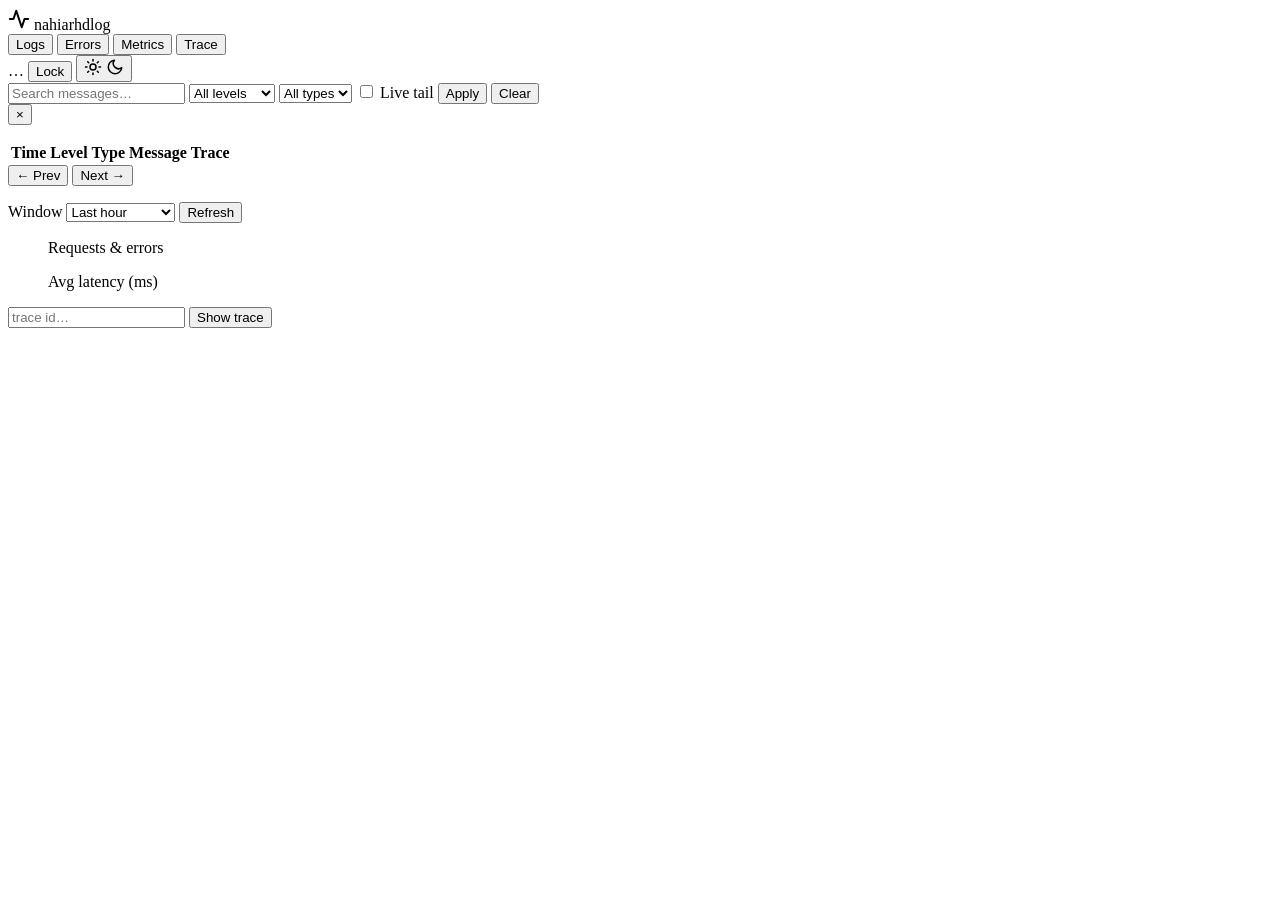
==== nahiarhdLOG/dashboard/static/index.html @ 3ccf3abd "feat: dashboard scan, live tail, and a11y polish (0.6.0) Errors are scannable (gutter, last-line exc" ====
<!DOCTYPE html>
<html lang="en">
<head>
<meta charset="utf-8">
<meta name="viewport" content="width=device-width, initial-scale=1">
<title>nahiarhdlog</title>
<link rel="icon" href="static/favicon.svg" type="image/svg+xml">
<link rel="stylesheet" href="static/styles.css">
</head>
<body>
<header class="topbar">
  <div class="brand">
    <svg width="22" height="22" viewBox="0 0 24 24" fill="none" stroke="currentColor" stroke-width="2.2" stroke-linecap="round" stroke-linejoin="round" aria-hidden="true"><path d="M22 12h-4l-3 9L9 3l-3 9H2"/></svg>
    <span class="brand-name">nahiarhdlog</span>
    <span class="brand-version" id="version"></span>
  </div>
  <nav class="tabs" role="tablist" aria-label="Views">
    <button class="tab active" role="tab" id="tab-logs" data-view="logs" type="button" aria-selected="true" aria-controls="view-logs" tabindex="0">Logs</button>
    <button class="tab" role="tab" id="tab-errors" data-view="errors" type="button" aria-selected="false" aria-controls="view-errors" tabindex="-1">Errors</button>
    <button class="tab" role="tab" id="tab-metrics" data-view="metrics" type="button" aria-selected="false" aria-controls="view-metrics" tabindex="-1">Metrics</button>
    <button class="tab" role="tab" id="tab-trace" data-view="trace" type="button" aria-selected="false" aria-controls="view-trace" tabindex="-1">Trace</button>
  </nav>
  <div class="topbar-right">
    <span class="health" id="health" title="Collector queue / dropped events">
      <span class="dot ok" id="health-dot"></span><span id="health-text">…</span>
    </span>
    <button class="btn small" id="logout-btn" type="button">Lock</button>
    <button class="icon-btn" id="theme-toggle" type="button" aria-label="Toggle color theme">
      <svg class="icon-sun" width="18" height="18" viewBox="0 0 24 24" fill="none" stroke="currentColor" stroke-width="2" stroke-linecap="round"><circle cx="12" cy="12" r="4"/><path d="M12 2v2M12 20v2M4.9 4.9l1.4 1.4M17.7 17.7l1.4 1.4M2 12h2M20 12h2M4.9 19.1l1.4-1.4M17.7 6.3l1.4-1.4"/></svg>
      <svg class="icon-moon" width="18" height="18" viewBox="0 0 24 24" fill="none" stroke="currentColor" stroke-width="2" stroke-linecap="round" stroke-linejoin="round"><path d="M21 12.8A9 9 0 1 1 11.2 3a7 7 0 0 0 9.8 9.8z"/></svg>
    </button>
  </div>
</header>

<div class="banner hidden" id="banner" role="alert"></div>

<main>
  <section id="view-logs" class="view active" role="tabpanel" aria-labelledby="tab-logs" tabindex="0">
    <form id="log-filters" class="filters" autocomplete="off">
      <input type="search" id="f-text" placeholder="Search messages…" aria-label="Search messages">
      <select id="f-level" aria-label="Level">
        <option value="">All levels</option>
        <option>DEBUG</option><option>INFO</option><option>WARNING</option>
        <option>ERROR</option><option>CRITICAL</option>
      </select>
      <select id="f-type" aria-label="Event type">
        <option value="">All types</option>
        <option value="log">log</option><option value="request">request</option>
        <option value="error">error</option>
      </select>
      <label class="live" id="live-label"><input type="checkbox" id="f-live"> Live tail</label>
      <button type="submit" class="btn primary">Apply</button>
      <button type="button" class="btn" id="f-clear">Clear</button>
    </form>
    <div id="sig-chip" class="filter-chip hidden">
      <span id="sig-chip-text" class="mono"></span>
      <button type="button" id="sig-chip-clear" aria-label="Remove signature filter">×</button>
    </div>
    <p class="meta" id="logs-meta"></p>
    <div class="table-wrap">
      <table id="logs-table">
        <thead><tr><th scope="col">Time</th><th scope="col">Level</th><th scope="col">Type</th><th scope="col">Message</th><th scope="col">Trace</th></tr></thead>
        <tbody id="logs-body"></tbody>
      </table>
    </div>
    <div class="pager">
      <button type="button" class="btn" id="page-prev">← Prev</button>
      <span id="page-info" class="meta"></span>
      <button type="button" class="btn" id="page-next">Next →</button>
    </div>
  </section>

  <section id="view-errors" class="view" role="tabpanel" aria-labelledby="tab-errors" tabindex="0">
    <p class="meta" id="errors-meta"></p>
    <div id="errors-list" class="cards"></div>
  </section>

  <section id="view-metrics" class="view" role="tabpanel" aria-labelledby="tab-metrics" tabindex="0">
    <div class="filters">
      <label>Window
        <select id="m-window">
          <option value="300">Last 5 minutes</option>
          <option value="3600" selected>Last hour</option>
          <option value="21600">Last 6 hours</option>
          <option value="86400">Last 24 hours</option>
        </select>
      </label>
      <button type="button" class="btn" id="m-refresh">Refresh</button>
    </div>
    <div class="stats" id="stats"></div>
    <div class="charts">
      <figure class="chart-card">
        <figcaption>Requests &amp; errors</figcaption>
        <div id="chart-req"></div>
        <div class="chart-legend" id="legend-req" hidden>
          <span><i class="swatch accent"></i> Requests</span>
          <span><i class="swatch danger"></i> Errors</span>
        </div>
      </figure>
      <figure class="chart-card">
        <figcaption>Avg latency (ms)</figcaption>
        <div id="chart-lat"></div>
        <div class="chart-legend" id="legend-lat" hidden>
          <span><i class="swatch warn"></i> Avg ms</span>
        </div>
      </figure>
    </div>
  </section>

  <section id="view-trace" class="view" role="tabpanel" aria-labelledby="tab-trace" tabindex="0">
    <form id="trace-form" class="filters" autocomplete="off">
      <input type="search" id="t-id" placeholder="trace id…" aria-label="Trace id" class="mono">
      <button type="submit" class="btn primary">Show trace</button>
    </form>
    <div id="trace-list"></div>
  </section>
</main>

<div id="chart-tip" class="chart-tip" hidden role="tooltip"></div>

<dialog id="detail" aria-label="Event detail">
  <div class="dialog-head">
    <strong id="detail-title">Event</strong>
    <button type="button" class="btn" id="detail-close">Close</button>
  </div>
  <div id="detail-body"></div>
</dialog>

<script src="static/app.js"></script>
</body>
</html>
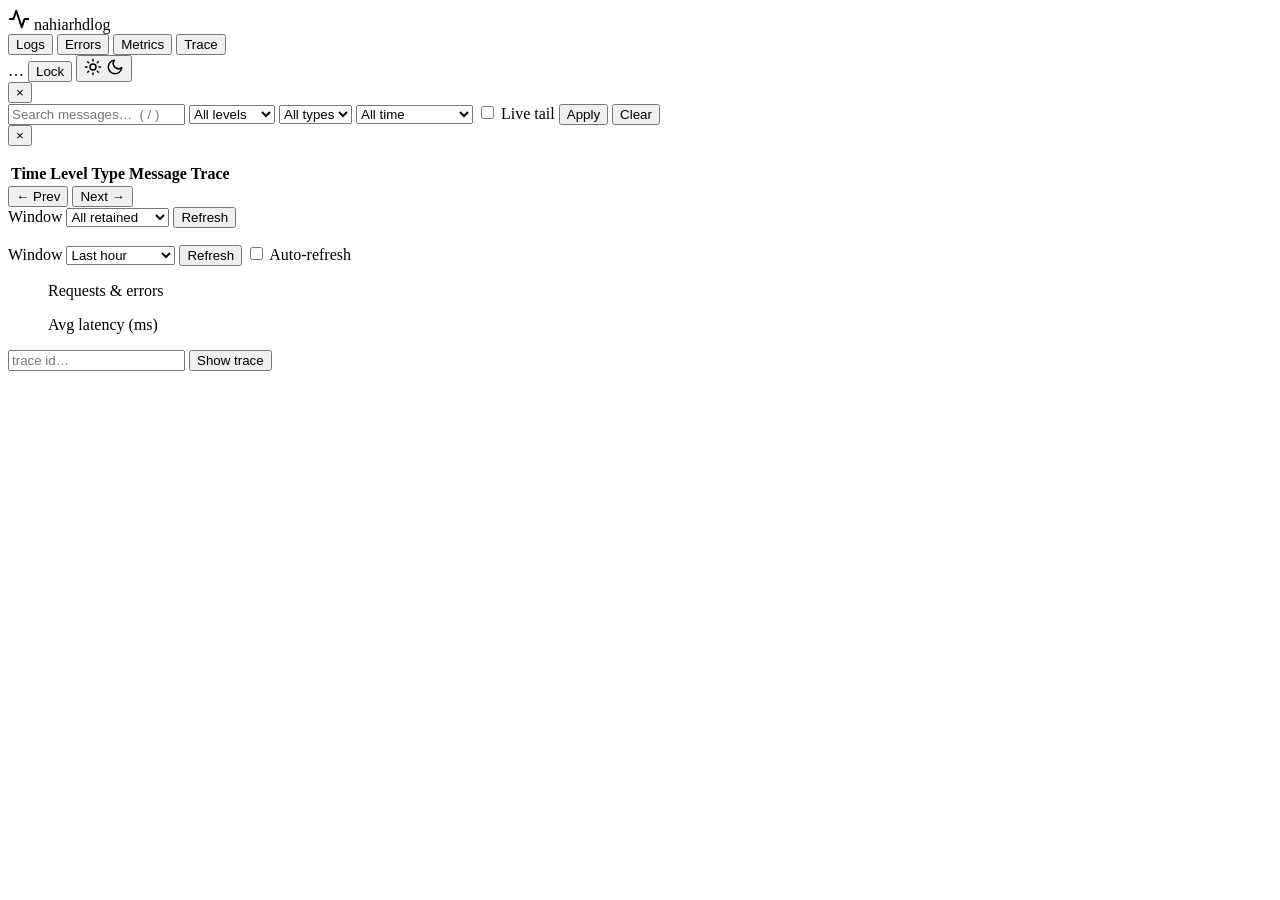
==== commit 4019e1ff: "fix: span decorator, lifespan restart, alerting, timestamps; dashboard polish Bugs fixed: - @span de" ====
--- a/nahiarhdLOG/dashboard/static/index.html
+++ b/nahiarhdLOG/dashboard/static/index.html
@@ -5,6 +5,15 @@
 <meta name="viewport" content="width=device-width, initial-scale=1">
 <title>nahiarhdlog</title>
 <link rel="icon" href="static/favicon.svg" type="image/svg+xml">
+<script>
+  // Set the theme before first paint so dark mode never flashes light.
+  (function () {
+    var saved = null;
+    try { saved = localStorage.getItem("nhl_theme"); } catch (e) { /* ignore */ }
+    var theme = saved || (window.matchMedia("(prefers-color-scheme: dark)").matches ? "dark" : "light");
+    document.documentElement.setAttribute("data-theme", theme);
+  })();
+</script>
 <link rel="stylesheet" href="static/styles.css">
 </head>
 <body>
@@ -21,7 +30,7 @@
     <button class="tab" role="tab" id="tab-trace" data-view="trace" type="button" aria-selected="false" aria-controls="view-trace" tabindex="-1">Trace</button>
   </nav>
   <div class="topbar-right">
-    <span class="health" id="health" title="Collector queue / dropped events">
+    <span class="health" id="health" title="Backend · collector queue / dropped events">
       <span class="dot ok" id="health-dot"></span><span id="health-text">…</span>
     </span>
     <button class="btn small" id="logout-btn" type="button">Lock</button>
@@ -32,12 +41,15 @@
   </div>
 </header>
 
-<div class="banner hidden" id="banner" role="alert"></div>
+<div class="banner hidden" id="banner" role="alert">
+  <span id="banner-text"></span>
+  <button type="button" class="banner-close" id="banner-close" aria-label="Dismiss message">×</button>
+</div>
 
 <main>
   <section id="view-logs" class="view active" role="tabpanel" aria-labelledby="tab-logs" tabindex="0">
     <form id="log-filters" class="filters" autocomplete="off">
-      <input type="search" id="f-text" placeholder="Search messages…" aria-label="Search messages">
+      <input type="search" id="f-text" placeholder="Search messages…  ( / )" aria-label="Search messages" aria-keyshortcuts="/">
       <select id="f-level" aria-label="Level">
         <option value="">All levels</option>
         <option>DEBUG</option><option>INFO</option><option>WARNING</option>
@@ -46,7 +58,15 @@
       <select id="f-type" aria-label="Event type">
         <option value="">All types</option>
         <option value="log">log</option><option value="request">request</option>
-        <option value="error">error</option>
+        <option value="error">error</option><option value="span">span</option>
+      </select>
+      <select id="f-range" aria-label="Time range">
+        <option value="0">All time</option>
+        <option value="900">Last 15 minutes</option>
+        <option value="3600">Last hour</option>
+        <option value="21600">Last 6 hours</option>
+        <option value="86400">Last 24 hours</option>
+        <option value="604800">Last 7 days</option>
       </select>
       <label class="live" id="live-label"><input type="checkbox" id="f-live"> Live tail</label>
       <button type="submit" class="btn primary">Apply</button>
@@ -71,6 +91,17 @@
   </section>
 
   <section id="view-errors" class="view" role="tabpanel" aria-labelledby="tab-errors" tabindex="0">
+    <div class="filters">
+      <label>Window
+        <select id="e-window">
+          <option value="0" selected>All retained</option>
+          <option value="3600">Last hour</option>
+          <option value="86400">Last 24 hours</option>
+          <option value="604800">Last 7 days</option>
+        </select>
+      </label>
+      <button type="button" class="btn" id="e-refresh">Refresh</button>
+    </div>
     <p class="meta" id="errors-meta"></p>
     <div id="errors-list" class="cards"></div>
   </section>
@@ -86,6 +117,8 @@
         </select>
       </label>
       <button type="button" class="btn" id="m-refresh">Refresh</button>
+      <label class="live"><input type="checkbox" id="m-auto"> Auto-refresh</label>
+      <span class="meta push-right" id="m-updated"></span>
     </div>
     <div class="stats" id="stats"></div>
     <div class="charts">
@@ -120,8 +153,15 @@
 
 <dialog id="detail" aria-label="Event detail">
   <div class="dialog-head">
-    <strong id="detail-title">Event</strong>
-    <button type="button" class="btn" id="detail-close">Close</button>
+    <div class="dialog-head-left">
+      <div id="detail-badge-bar" class="detail-badges"></div>
+      <strong id="detail-title">Event</strong>
+    </div>
+    <div class="dialog-actions">
+      <button type="button" class="btn small" id="detail-copy-json">Copy JSON</button>
+      <button type="button" class="btn small" id="detail-trace-btn" hidden>View trace</button>
+      <button type="button" class="btn small" id="detail-close">Close</button>
+    </div>
   </div>
   <div id="detail-body"></div>
 </dialog>
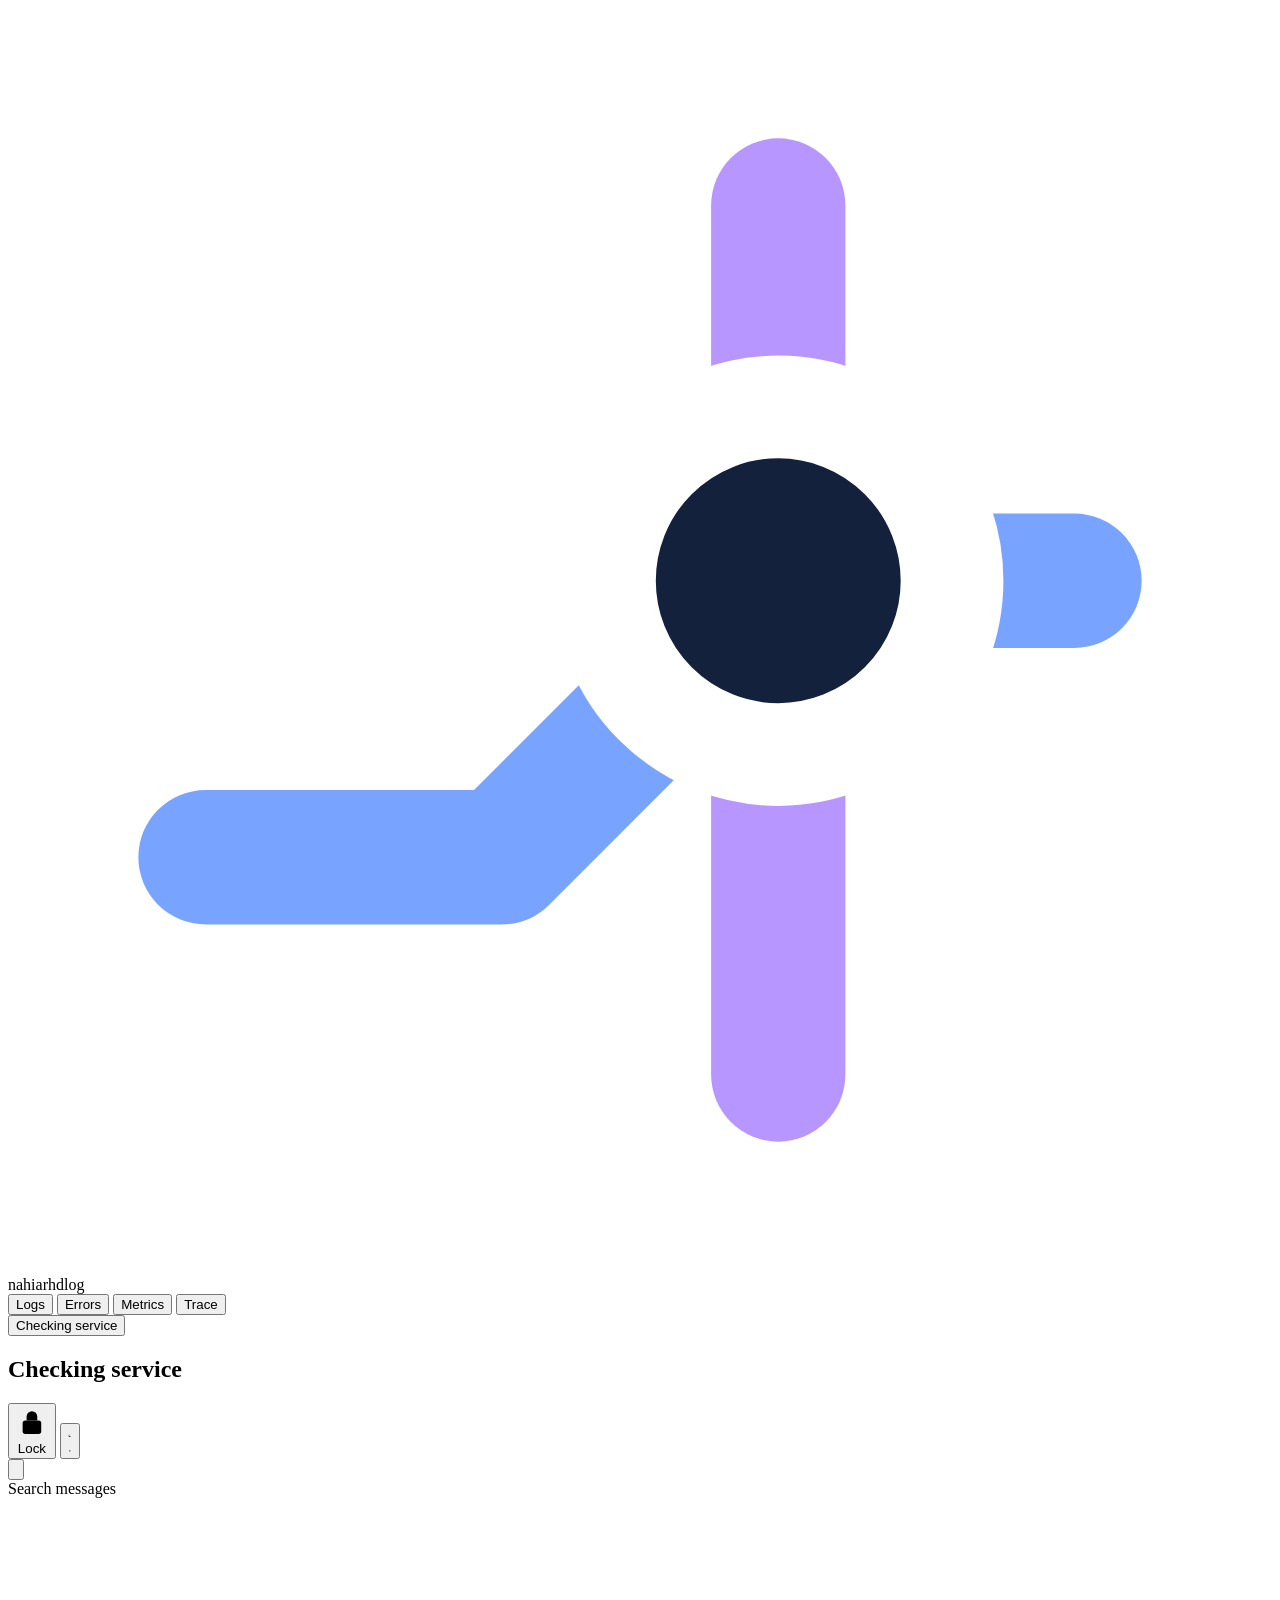
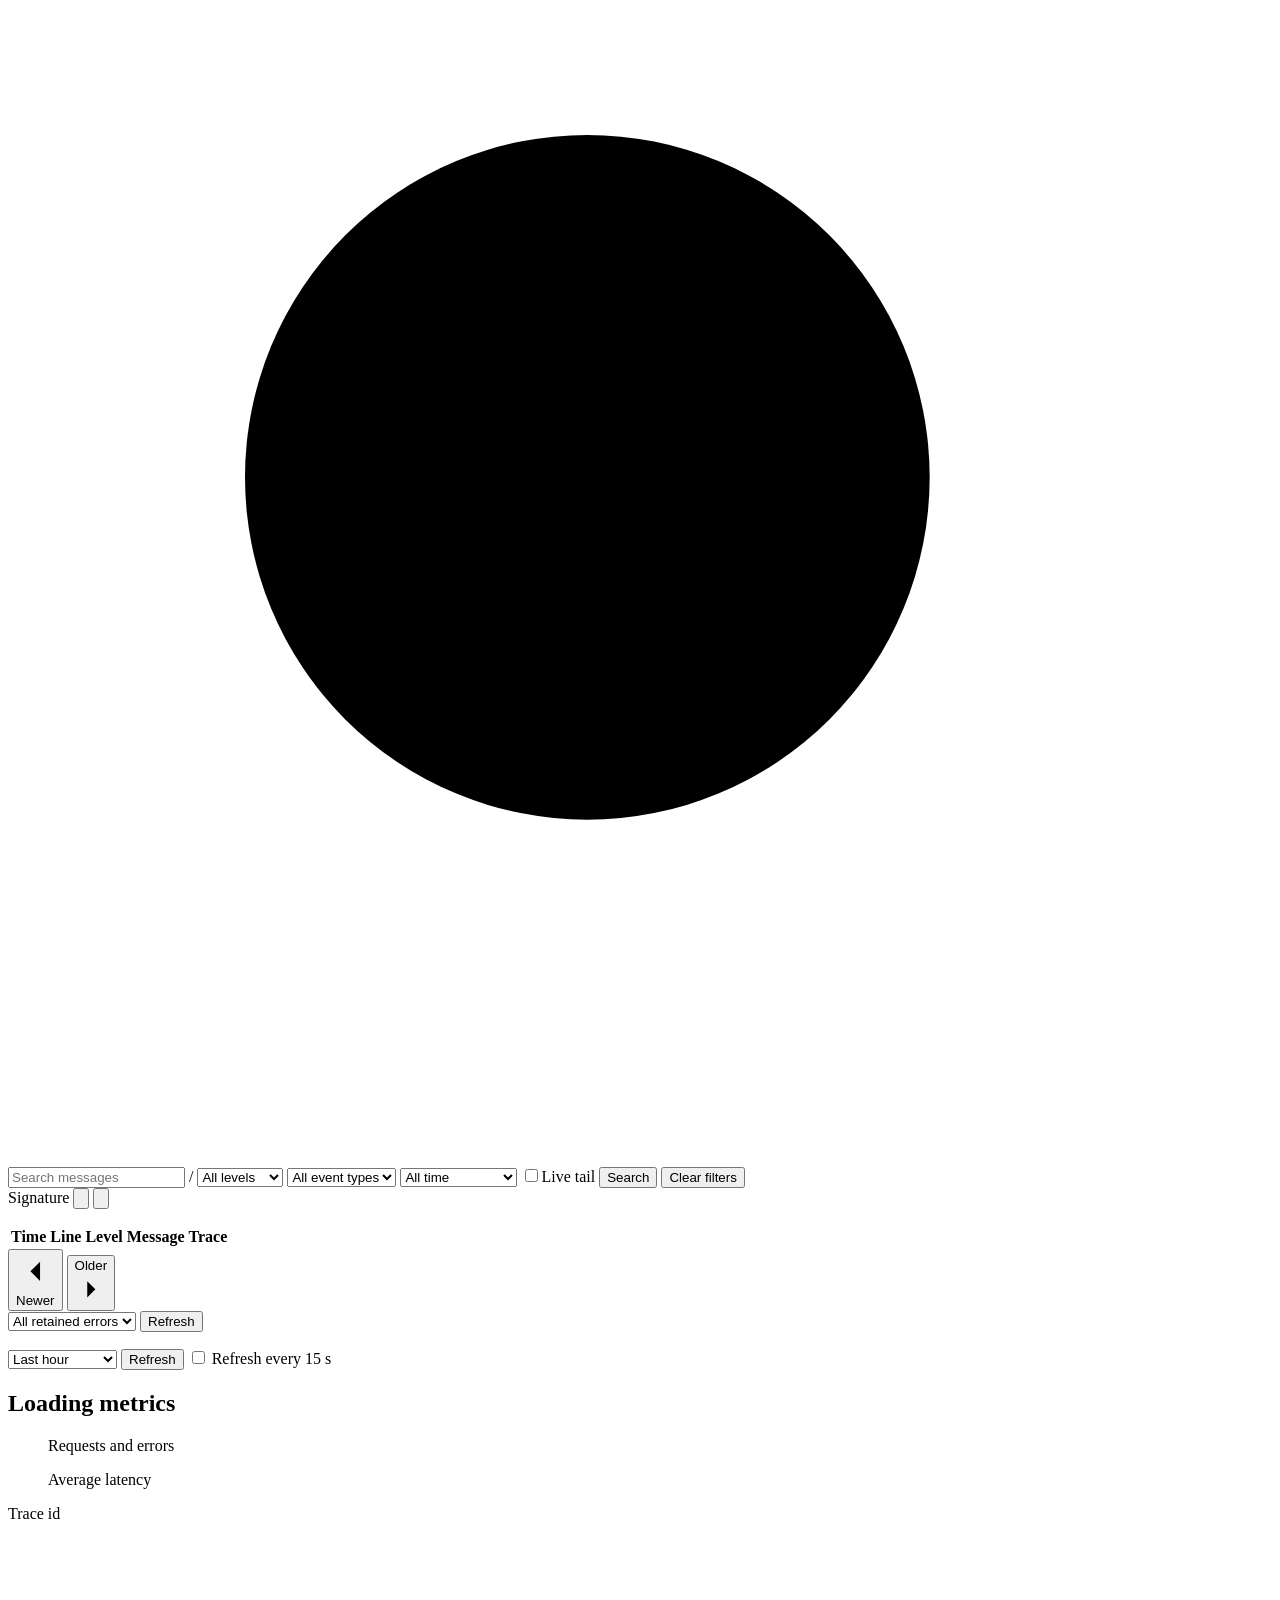
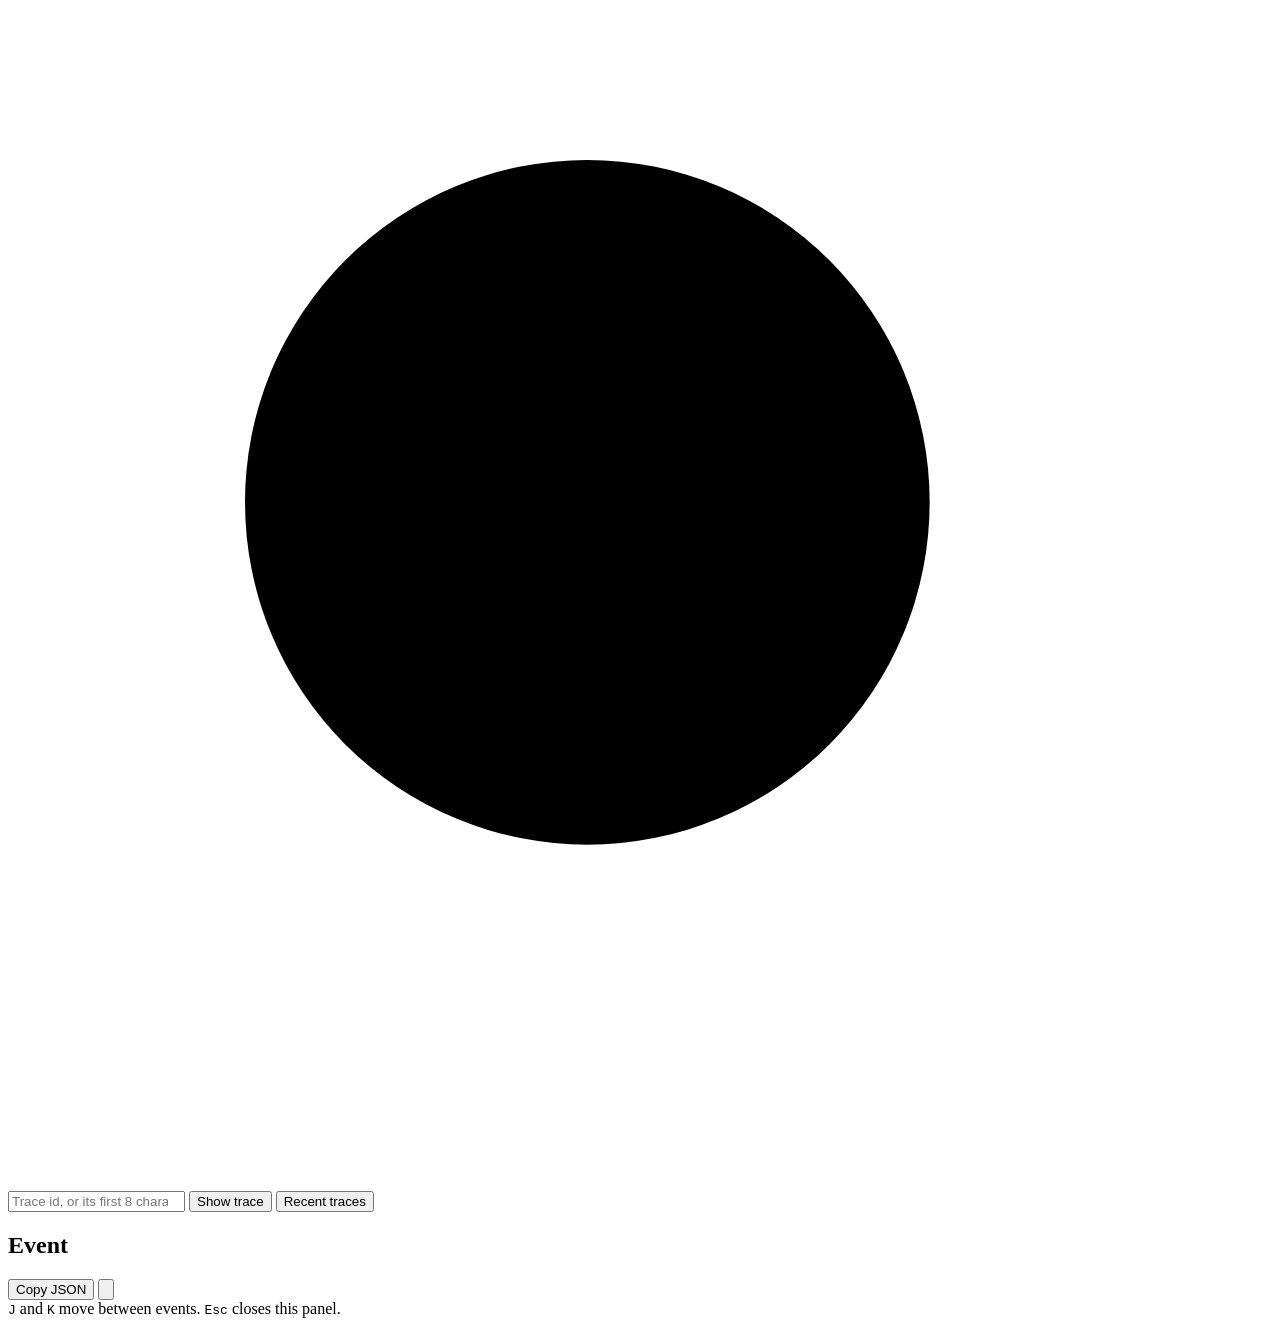
==== commit 27f07b37: "feat(dashboard): transit-map redesign, service status, volume histogram Redesign the embedded dashbo" ====
--- a/nahiarhdLOG/dashboard/static/index.html
+++ b/nahiarhdLOG/dashboard/static/index.html
@@ -5,6 +5,7 @@
 <meta name="viewport" content="width=device-width, initial-scale=1">
 <title>nahiarhdlog</title>
 <link rel="icon" href="static/favicon.svg" type="image/svg+xml">
+<link rel="preload" href="static/overpass.woff2" as="font" type="font/woff2" crossorigin>
 <script>
   // Set the theme before first paint so dark mode never flashes light.
   (function () {
@@ -17,9 +18,13 @@
 <link rel="stylesheet" href="static/styles.css">
 </head>
 <body>
-<header class="topbar">
+<header class="band">
   <div class="brand">
-    <svg width="22" height="22" viewBox="0 0 24 24" fill="none" stroke="currentColor" stroke-width="2.2" stroke-linecap="round" stroke-linejoin="round" aria-hidden="true"><path d="M22 12h-4l-3 9L9 3l-3 9H2"/></svg>
+    <svg class="brand-mark" viewBox="0 0 32 32" aria-hidden="true">
+      <path d="M5 21.5h7.5l7-7H27" fill="none" stroke="#78a4ff" stroke-width="3.4" stroke-linecap="round" stroke-linejoin="round"/>
+      <path d="M19.5 5v22" fill="none" stroke="#b896ff" stroke-width="3.4" stroke-linecap="round"/>
+      <circle cx="19.5" cy="14.5" r="4.4" fill="#14213d" stroke="#ffffff" stroke-width="2.6"/>
+    </svg>
     <span class="brand-name">nahiarhdlog</span>
     <span class="brand-version" id="version"></span>
   </div>
@@ -29,121 +34,151 @@
     <button class="tab" role="tab" id="tab-metrics" data-view="metrics" type="button" aria-selected="false" aria-controls="view-metrics" tabindex="-1">Metrics</button>
     <button class="tab" role="tab" id="tab-trace" data-view="trace" type="button" aria-selected="false" aria-controls="view-trace" tabindex="-1">Trace</button>
   </nav>
-  <div class="topbar-right">
-    <span class="health" id="health" title="Backend · collector queue / dropped events">
-      <span class="dot ok" id="health-dot"></span><span id="health-text">…</span>
-    </span>
-    <button class="btn small" id="logout-btn" type="button">Lock</button>
-    <button class="icon-btn" id="theme-toggle" type="button" aria-label="Toggle color theme">
-      <svg class="icon-sun" width="18" height="18" viewBox="0 0 24 24" fill="none" stroke="currentColor" stroke-width="2" stroke-linecap="round"><circle cx="12" cy="12" r="4"/><path d="M12 2v2M12 20v2M4.9 4.9l1.4 1.4M17.7 17.7l1.4 1.4M2 12h2M20 12h2M4.9 19.1l1.4-1.4M17.7 6.3l1.4-1.4"/></svg>
-      <svg class="icon-moon" width="18" height="18" viewBox="0 0 24 24" fill="none" stroke="currentColor" stroke-width="2" stroke-linecap="round" stroke-linejoin="round"><path d="M21 12.8A9 9 0 1 1 11.2 3a7 7 0 0 0 9.8 9.8z"/></svg>
+  <div class="band-right">
+    <button class="band-btn status-btn" id="status-btn" type="button" data-status="unknown" aria-expanded="false" aria-controls="status-pop">
+      <span class="status-dot" aria-hidden="true"></span>
+      <span class="status-text" id="status-text">Checking service</span>
+      <span class="dropped-badge hidden" id="dropped-badge"></span>
+    </button>
+    <div class="status-pop hidden" id="status-pop" role="region" aria-label="Service status details">
+      <h2 id="pop-title">Checking service</h2>
+      <p id="pop-reason"></p>
+      <dl id="pop-dl"></dl>
+    </div>
+    <button class="band-btn" id="logout-btn" type="button">
+      <svg class="icon" viewBox="0 0 24 24" aria-hidden="true"><rect x="5" y="11" width="14" height="10" rx="2"/><path d="M8 11V8a4 4 0 0 1 8 0v3"/></svg>
+      Lock
+    </button>
+    <button class="band-btn icon-only" id="theme-toggle" type="button" aria-label="Switch color theme">
+      <svg class="icon icon-moon" viewBox="0 0 24 24" aria-hidden="true"><path d="M20.5 14.2A8.5 8.5 0 1 1 9.8 3.5a6.8 6.8 0 0 0 10.7 10.7z"/></svg>
+      <svg class="icon icon-sun" viewBox="0 0 24 24" aria-hidden="true"><circle cx="12" cy="12" r="4"/><path d="M12 2v2M12 20v2M4.9 4.9l1.4 1.4M17.7 17.7l1.4 1.4M2 12h2M20 12h2M4.9 19.1l1.4-1.4M17.7 6.3l1.4-1.4"/></svg>
     </button>
   </div>
 </header>
 
 <div class="banner hidden" id="banner" role="alert">
   <span id="banner-text"></span>
-  <button type="button" class="banner-close" id="banner-close" aria-label="Dismiss message">×</button>
+  <button type="button" class="banner-close" id="banner-close" aria-label="Dismiss message">
+    <svg class="icon" viewBox="0 0 24 24" aria-hidden="true"><path d="M6 6l12 12M18 6L6 18"/></svg>
+  </button>
 </div>
 
 <main>
   <section id="view-logs" class="view active" role="tabpanel" aria-labelledby="tab-logs" tabindex="0">
-    <form id="log-filters" class="filters" autocomplete="off">
-      <input type="search" id="f-text" placeholder="Search messages…  ( / )" aria-label="Search messages" aria-keyshortcuts="/">
-      <select id="f-level" aria-label="Level">
+    <form id="log-filters" class="toolbar" autocomplete="off" role="search">
+      <label class="search">
+        <span class="sr-only">Search messages</span>
+        <svg class="icon" viewBox="0 0 24 24" aria-hidden="true"><circle cx="11" cy="11" r="6.5"/><path d="M20 20l-4.2-4.2"/></svg>
+        <input type="search" id="f-text" class="field" placeholder="Search messages" aria-keyshortcuts="/">
+        <span class="kbd" aria-hidden="true">/</span>
+      </label>
+      <select id="f-level" class="field" aria-label="Level">
         <option value="">All levels</option>
         <option>DEBUG</option><option>INFO</option><option>WARNING</option>
         <option>ERROR</option><option>CRITICAL</option>
       </select>
-      <select id="f-type" aria-label="Event type">
-        <option value="">All types</option>
-        <option value="log">log</option><option value="request">request</option>
-        <option value="error">error</option><option value="span">span</option>
-      </select>
-      <select id="f-range" aria-label="Time range">
+      <select id="f-type" class="field" aria-label="Event type">
+        <option value="">All event types</option>
+        <option value="log">Logs</option><option value="request">Requests</option>
+        <option value="error">Errors</option><option value="span">Spans</option>
+      </select>
+      <select id="f-range" class="field" aria-label="Time range">
         <option value="0">All time</option>
         <option value="900">Last 15 minutes</option>
         <option value="3600">Last hour</option>
         <option value="21600">Last 6 hours</option>
         <option value="86400">Last 24 hours</option>
         <option value="604800">Last 7 days</option>
-      </select>
-      <label class="live" id="live-label"><input type="checkbox" id="f-live"> Live tail</label>
-      <button type="submit" class="btn primary">Apply</button>
-      <button type="button" class="btn" id="f-clear">Clear</button>
+        <option value="custom" hidden>Selected range</option>
+      </select>
+      <label class="check live" id="live-label"><input type="checkbox" id="f-live"><span class="live-dot" aria-hidden="true"></span>Live tail</label>
+      <button type="submit" class="btn primary">Search</button>
+      <button type="button" class="btn quiet" id="f-clear">Clear filters</button>
     </form>
-    <div id="sig-chip" class="filter-chip hidden">
-      <span id="sig-chip-text" class="mono"></span>
-      <button type="button" id="sig-chip-clear" aria-label="Remove signature filter">×</button>
-    </div>
+    <div>
+      <span id="sig-chip" class="filter-chip hidden">
+        <span>Signature <span id="sig-chip-text" class="mono"></span></span>
+        <button type="button" id="sig-chip-clear" aria-label="Remove signature filter"><svg class="icon" viewBox="0 0 24 24" aria-hidden="true"><path d="M7 7l10 10M17 7L7 17"/></svg></button>
+      </span>
+      <span id="range-chip" class="range-chip hidden">
+        <span id="range-chip-text"></span>
+        <button type="button" id="range-chip-clear" aria-label="Remove selected time range"><svg class="icon" viewBox="0 0 24 24" aria-hidden="true"><path d="M7 7l10 10M17 7L7 17"/></svg></button>
+      </span>
+    </div>
+    <div class="volume" id="volume" aria-label="Event volume over time"></div>
     <p class="meta" id="logs-meta"></p>
     <div class="table-wrap">
       <table id="logs-table">
-        <thead><tr><th scope="col">Time</th><th scope="col">Level</th><th scope="col">Type</th><th scope="col">Message</th><th scope="col">Trace</th></tr></thead>
+        <thead><tr><th scope="col">Time</th><th scope="col">Line</th><th scope="col" class="c-level">Level</th><th scope="col">Message</th><th scope="col" class="c-trace">Trace</th></tr></thead>
         <tbody id="logs-body"></tbody>
       </table>
     </div>
     <div class="pager">
-      <button type="button" class="btn" id="page-prev">← Prev</button>
+      <button type="button" class="btn" id="page-prev"><svg class="icon" viewBox="0 0 24 24" aria-hidden="true"><path d="M15 6l-6 6 6 6"/></svg>Newer</button>
       <span id="page-info" class="meta"></span>
-      <button type="button" class="btn" id="page-next">Next →</button>
+      <button type="button" class="btn" id="page-next">Older<svg class="icon" viewBox="0 0 24 24" aria-hidden="true"><path d="M9 6l6 6-6 6"/></svg></button>
     </div>
   </section>
 
   <section id="view-errors" class="view" role="tabpanel" aria-labelledby="tab-errors" tabindex="0">
-    <div class="filters">
-      <label>Window
-        <select id="e-window">
-          <option value="0" selected>All retained</option>
-          <option value="3600">Last hour</option>
-          <option value="86400">Last 24 hours</option>
-          <option value="604800">Last 7 days</option>
-        </select>
-      </label>
+    <div class="toolbar">
+      <select id="e-window" class="field" aria-label="Error window">
+        <option value="0" selected>All retained errors</option>
+        <option value="3600">Last hour</option>
+        <option value="86400">Last 24 hours</option>
+        <option value="604800">Last 7 days</option>
+      </select>
       <button type="button" class="btn" id="e-refresh">Refresh</button>
     </div>
     <p class="meta" id="errors-meta"></p>
-    <div id="errors-list" class="cards"></div>
+    <div id="errors-list"></div>
   </section>
 
   <section id="view-metrics" class="view" role="tabpanel" aria-labelledby="tab-metrics" tabindex="0">
-    <div class="filters">
-      <label>Window
-        <select id="m-window">
-          <option value="300">Last 5 minutes</option>
-          <option value="3600" selected>Last hour</option>
-          <option value="21600">Last 6 hours</option>
-          <option value="86400">Last 24 hours</option>
-        </select>
-      </label>
+    <div class="toolbar">
+      <select id="m-window" class="field" aria-label="Metrics window">
+        <option value="300">Last 5 minutes</option>
+        <option value="3600" selected>Last hour</option>
+        <option value="21600">Last 6 hours</option>
+        <option value="86400">Last 24 hours</option>
+      </select>
       <button type="button" class="btn" id="m-refresh">Refresh</button>
-      <label class="live"><input type="checkbox" id="m-auto"> Auto-refresh</label>
+      <label class="check"><input type="checkbox" id="m-auto"> Refresh every 15 s</label>
       <span class="meta push-right" id="m-updated"></span>
+    </div>
+    <div class="line-status" id="line-status" data-status="idle">
+      <span class="big-dot" aria-hidden="true"></span>
+      <div><h2 id="ls-title">Loading metrics</h2><p id="ls-reason"></p></div>
     </div>
     <div class="stats" id="stats"></div>
     <div class="charts">
       <figure class="chart-card">
-        <figcaption>Requests &amp; errors</figcaption>
+        <figcaption>Requests and errors</figcaption>
         <div id="chart-req"></div>
         <div class="chart-legend" id="legend-req" hidden>
-          <span><i class="swatch accent"></i> Requests</span>
-          <span><i class="swatch danger"></i> Errors</span>
+          <span><i style="--c: var(--l-request)"></i>Requests</span>
+          <span><i style="--c: var(--disrupt)"></i>Errors (5xx)</span>
         </div>
       </figure>
       <figure class="chart-card">
-        <figcaption>Avg latency (ms)</figcaption>
+        <figcaption>Average latency</figcaption>
         <div id="chart-lat"></div>
         <div class="chart-legend" id="legend-lat" hidden>
-          <span><i class="swatch warn"></i> Avg ms</span>
+          <span><i style="--c: var(--l-tool)"></i>Average, ms</span>
         </div>
       </figure>
     </div>
   </section>
 
   <section id="view-trace" class="view" role="tabpanel" aria-labelledby="tab-trace" tabindex="0">
-    <form id="trace-form" class="filters" autocomplete="off">
-      <input type="search" id="t-id" placeholder="trace id…" aria-label="Trace id" class="mono">
+    <form id="trace-form" class="toolbar trace-form" autocomplete="off">
+      <label class="search">
+        <span class="sr-only">Trace id</span>
+        <svg class="icon" viewBox="0 0 24 24" aria-hidden="true"><circle cx="11" cy="11" r="6.5"/><path d="M20 20l-4.2-4.2"/></svg>
+        <input type="search" id="t-id" class="field mono" placeholder="Trace id, or its first 8 characters">
+      </label>
       <button type="submit" class="btn primary">Show trace</button>
+      <button type="button" class="btn quiet" id="t-recent">Recent traces</button>
     </form>
     <div id="trace-list"></div>
   </section>
@@ -151,20 +186,24 @@
 
 <div id="chart-tip" class="chart-tip" hidden role="tooltip"></div>
 
-<dialog id="detail" aria-label="Event detail">
-  <div class="dialog-head">
-    <div class="dialog-head-left">
+<aside id="inspector" class="inspector" aria-labelledby="detail-title" aria-hidden="true">
+  <div class="insp-head">
+    <div class="insp-titles">
       <div id="detail-badge-bar" class="detail-badges"></div>
-      <strong id="detail-title">Event</strong>
-    </div>
-    <div class="dialog-actions">
+      <h2 id="detail-title">Event</h2>
+    </div>
+    <div class="insp-actions">
       <button type="button" class="btn small" id="detail-copy-json">Copy JSON</button>
+      <button type="button" class="btn small" id="detail-copy-curl" hidden title="Secrets stay redacted">Copy as cURL</button>
       <button type="button" class="btn small" id="detail-trace-btn" hidden>View trace</button>
-      <button type="button" class="btn small" id="detail-close">Close</button>
+      <button type="button" class="btn small quiet" id="detail-close" aria-label="Close inspector">
+        <svg class="icon" viewBox="0 0 24 24" aria-hidden="true"><path d="M6 6l12 12M18 6L6 18"/></svg>
+      </button>
     </div>
   </div>
   <div id="detail-body"></div>
-</dialog>
+  <div class="insp-hint"><kbd>J</kbd> and <kbd>K</kbd> move between events. <kbd>Esc</kbd> closes this panel.</div>
+</aside>
 
 <script src="static/app.js"></script>
 </body>
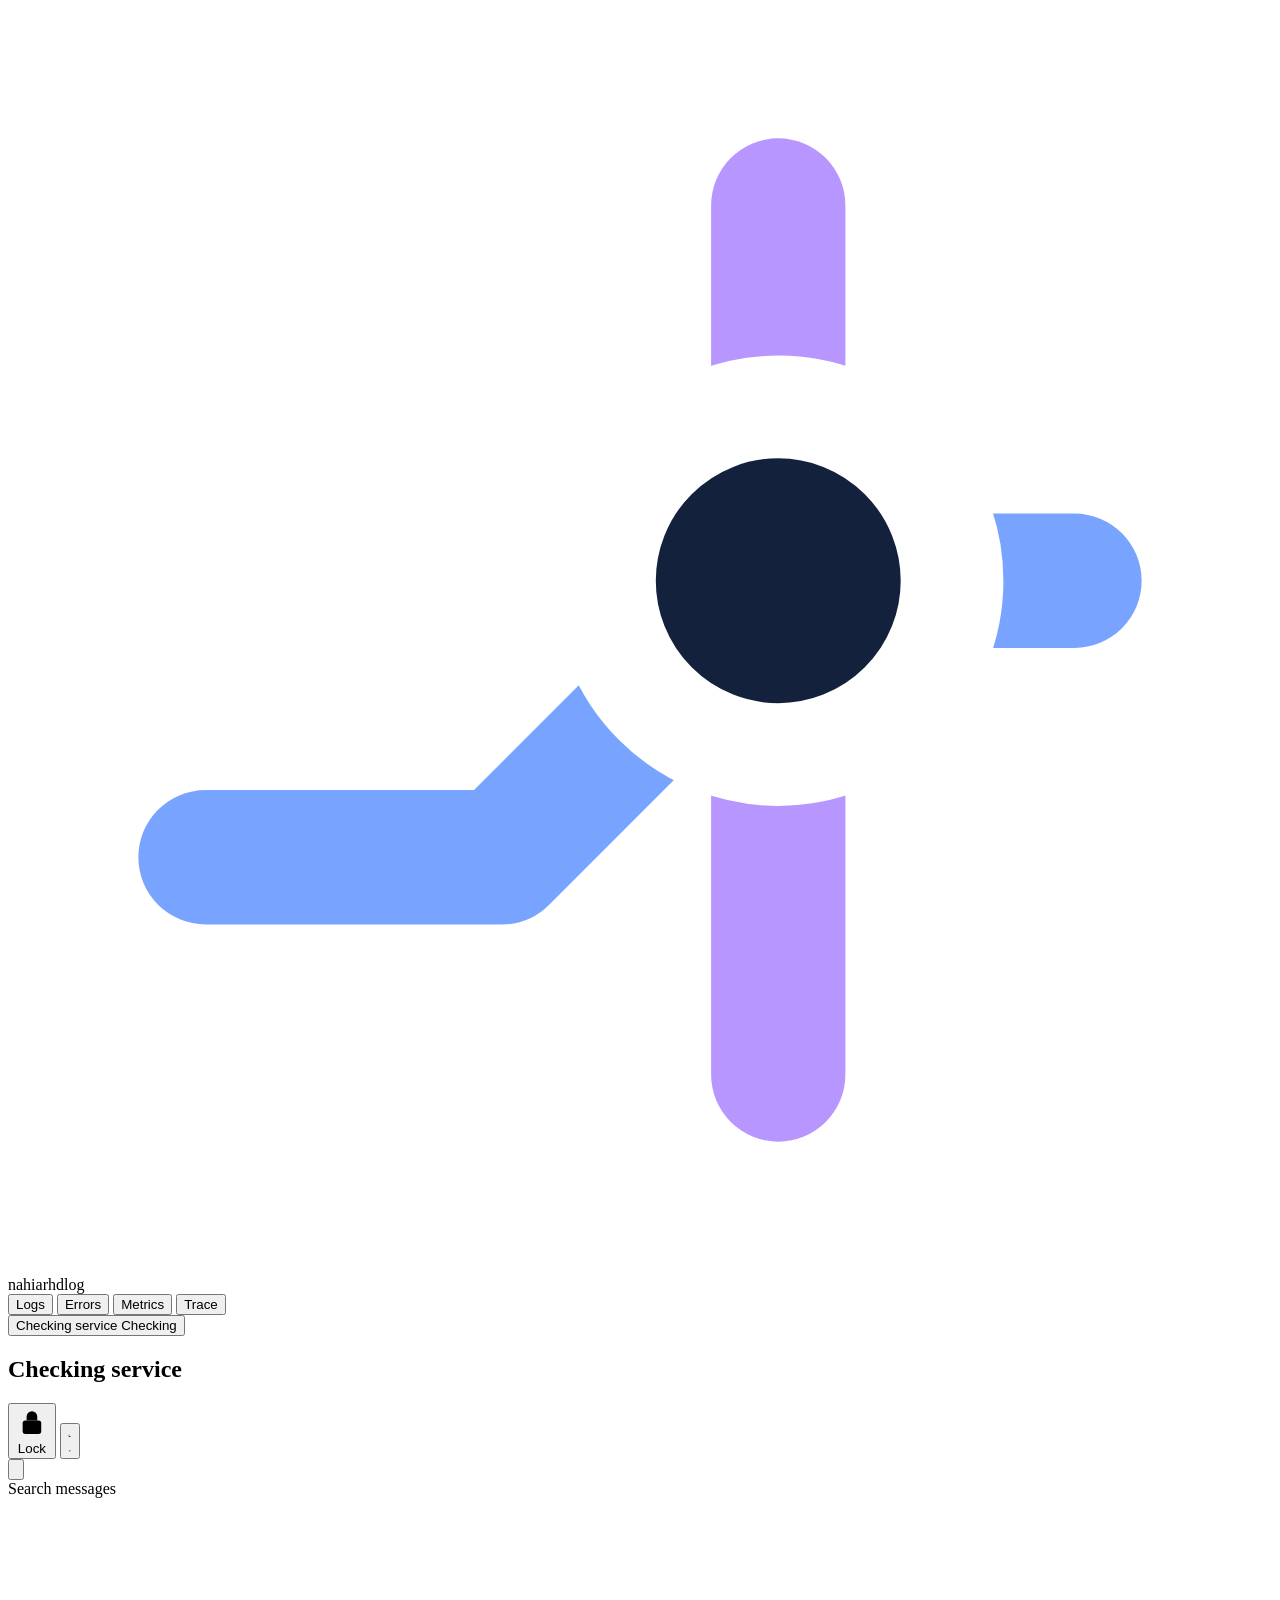
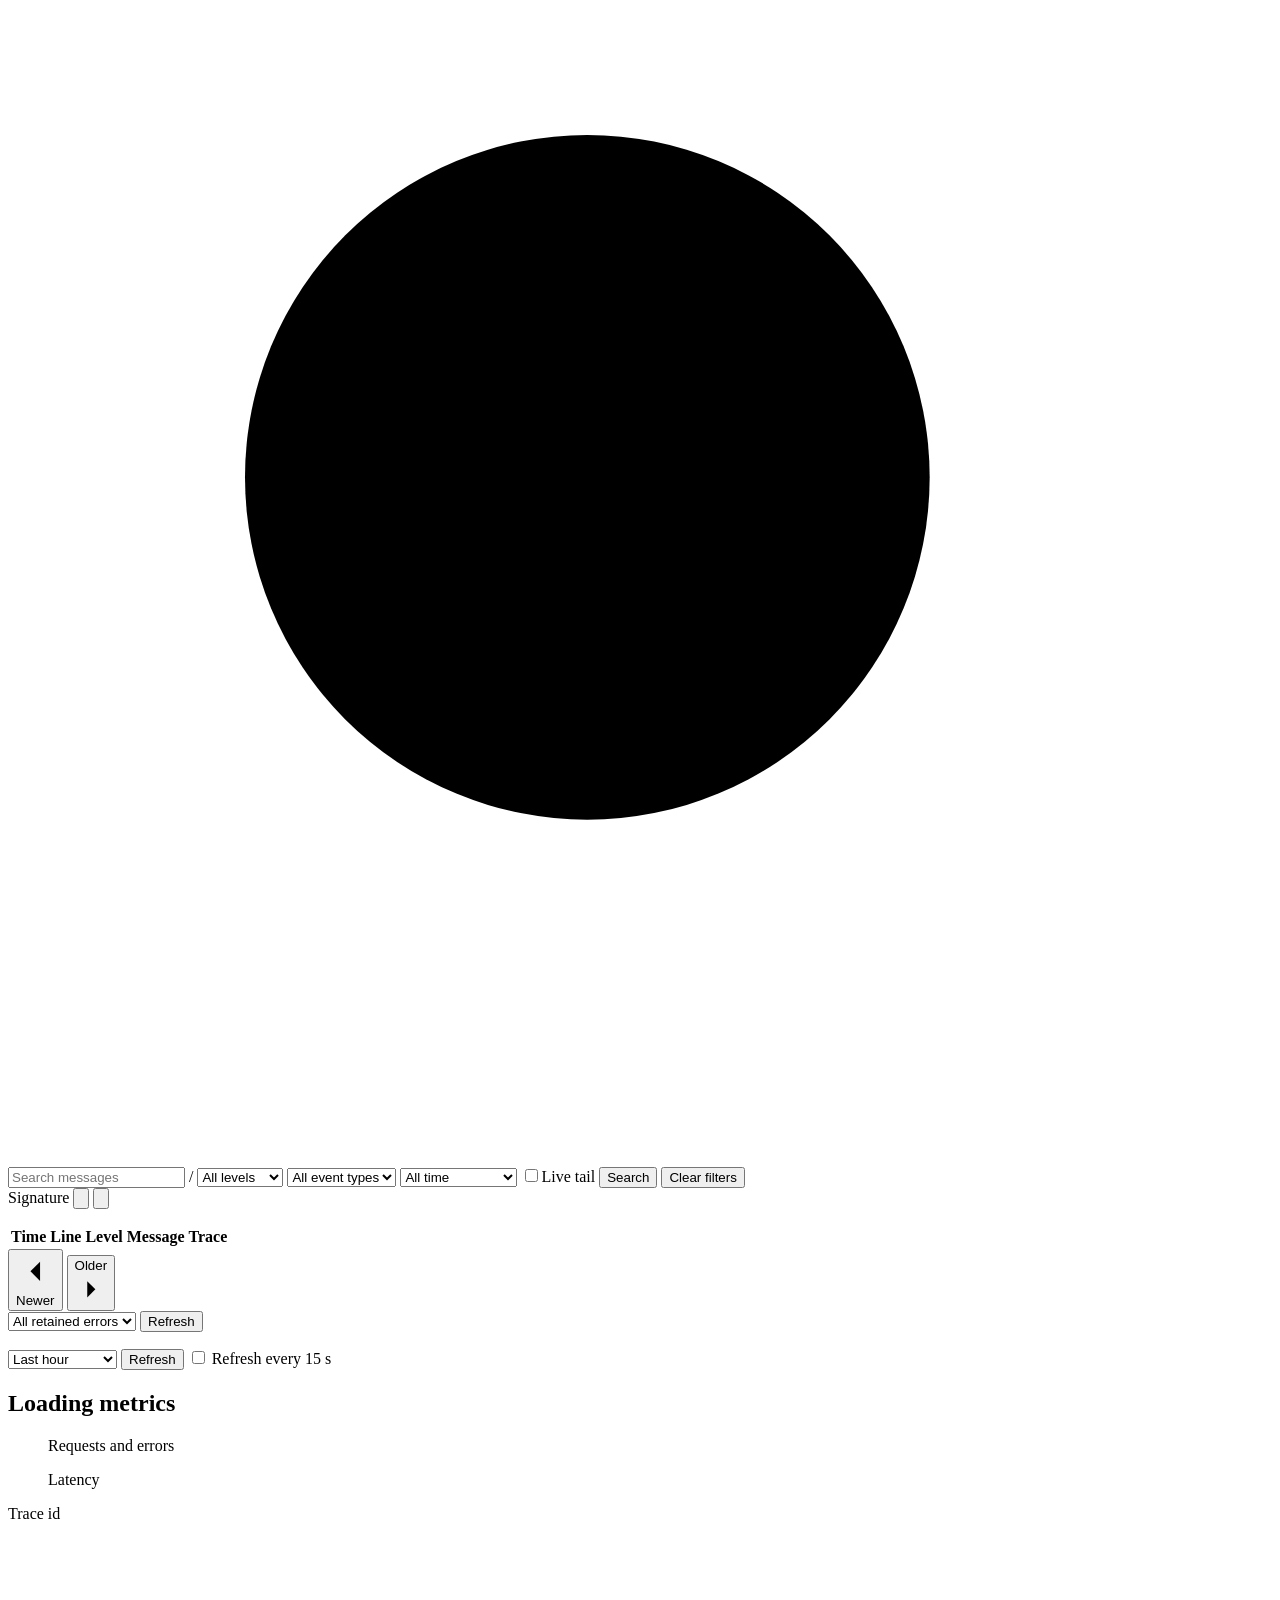
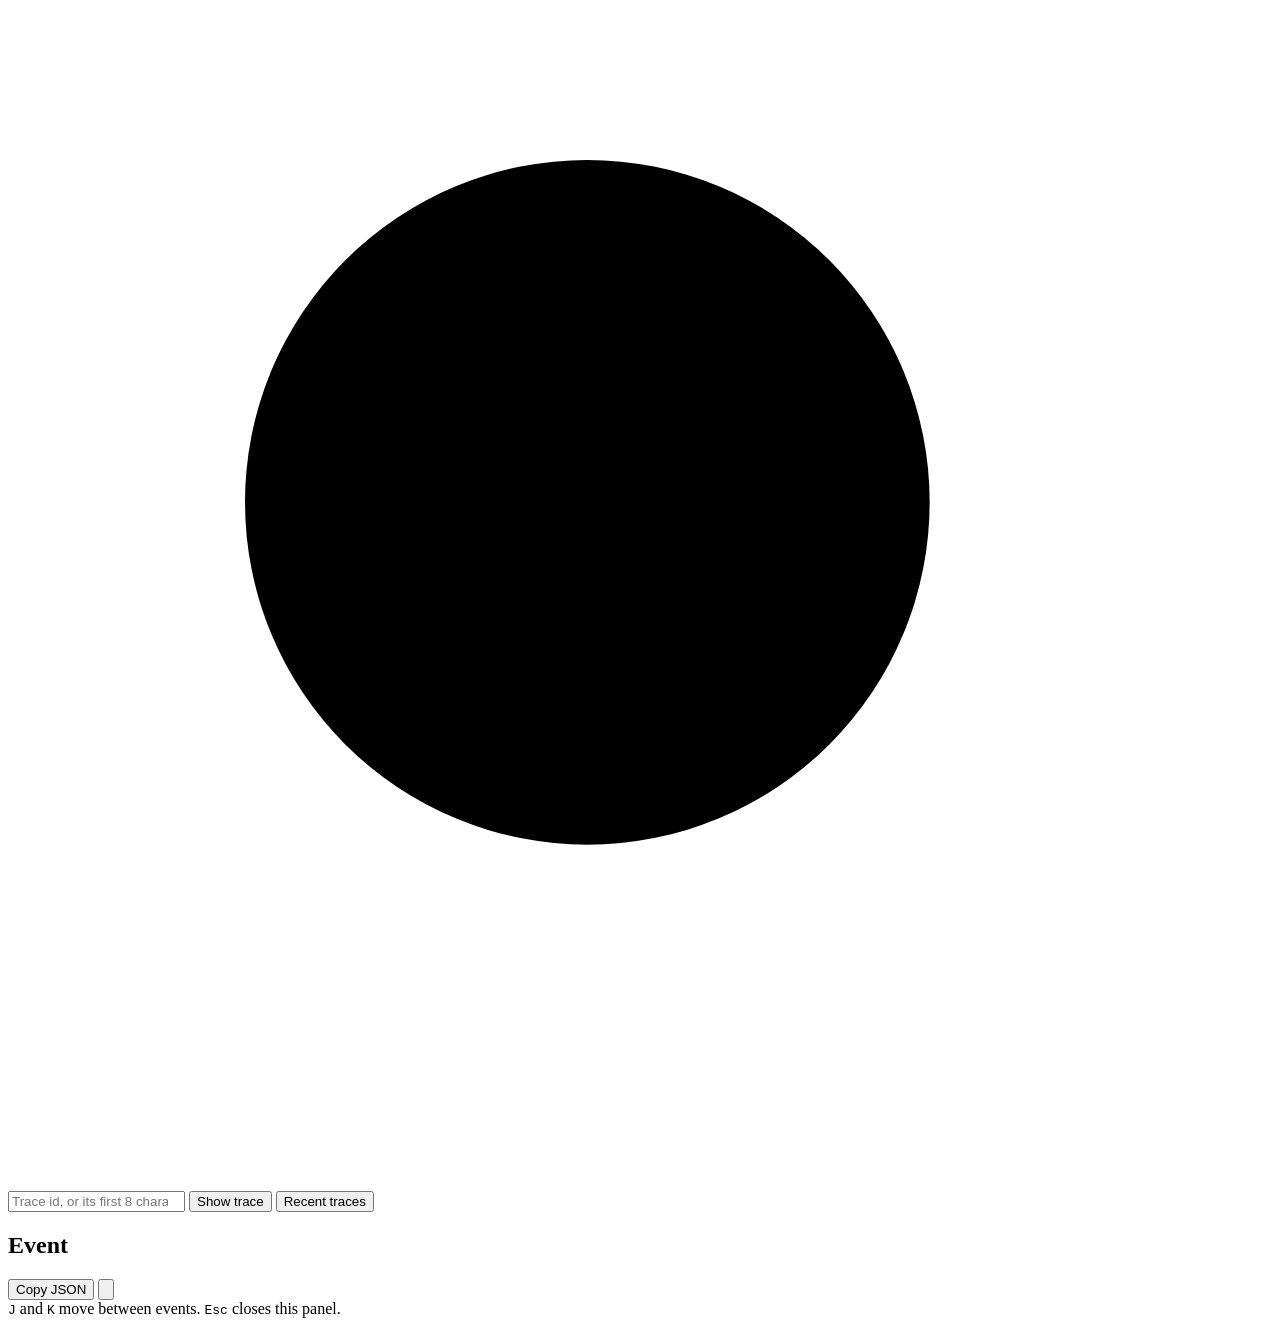
==== commit dcc3ad02: "fix(dashboard): apply finish-review fixes to the transit-map redesign - White network-map ground in " ====
--- a/nahiarhdLOG/dashboard/static/index.html
+++ b/nahiarhdLOG/dashboard/static/index.html
@@ -38,6 +38,8 @@
     <button class="band-btn status-btn" id="status-btn" type="button" data-status="unknown" aria-expanded="false" aria-controls="status-pop">
       <span class="status-dot" aria-hidden="true"></span>
       <span class="status-text" id="status-text">Checking service</span>
+      <span class="status-short" id="status-short" aria-hidden="true">Checking</span>
+      <span class="queued-badge hidden" id="queued-badge"></span>
       <span class="dropped-badge hidden" id="dropped-badge"></span>
     </button>
     <div class="status-pop hidden" id="status-pop" role="region" aria-label="Service status details">
@@ -161,10 +163,13 @@
         </div>
       </figure>
       <figure class="chart-card">
-        <figcaption>Average latency</figcaption>
+        <figcaption>Latency</figcaption>
         <div id="chart-lat"></div>
         <div class="chart-legend" id="legend-lat" hidden>
-          <span><i style="--c: var(--l-tool)"></i>Average, ms</span>
+          <span><i style="--c: var(--l-request)"></i>p95</span>
+          <span><i style="--c: var(--l-log)"></i>Average</span>
+          <span><i class="dashed" style="--c: var(--delay)"></i>Status thresholds</span>
+          <span id="thr-note"></span>
         </div>
       </figure>
     </div>
